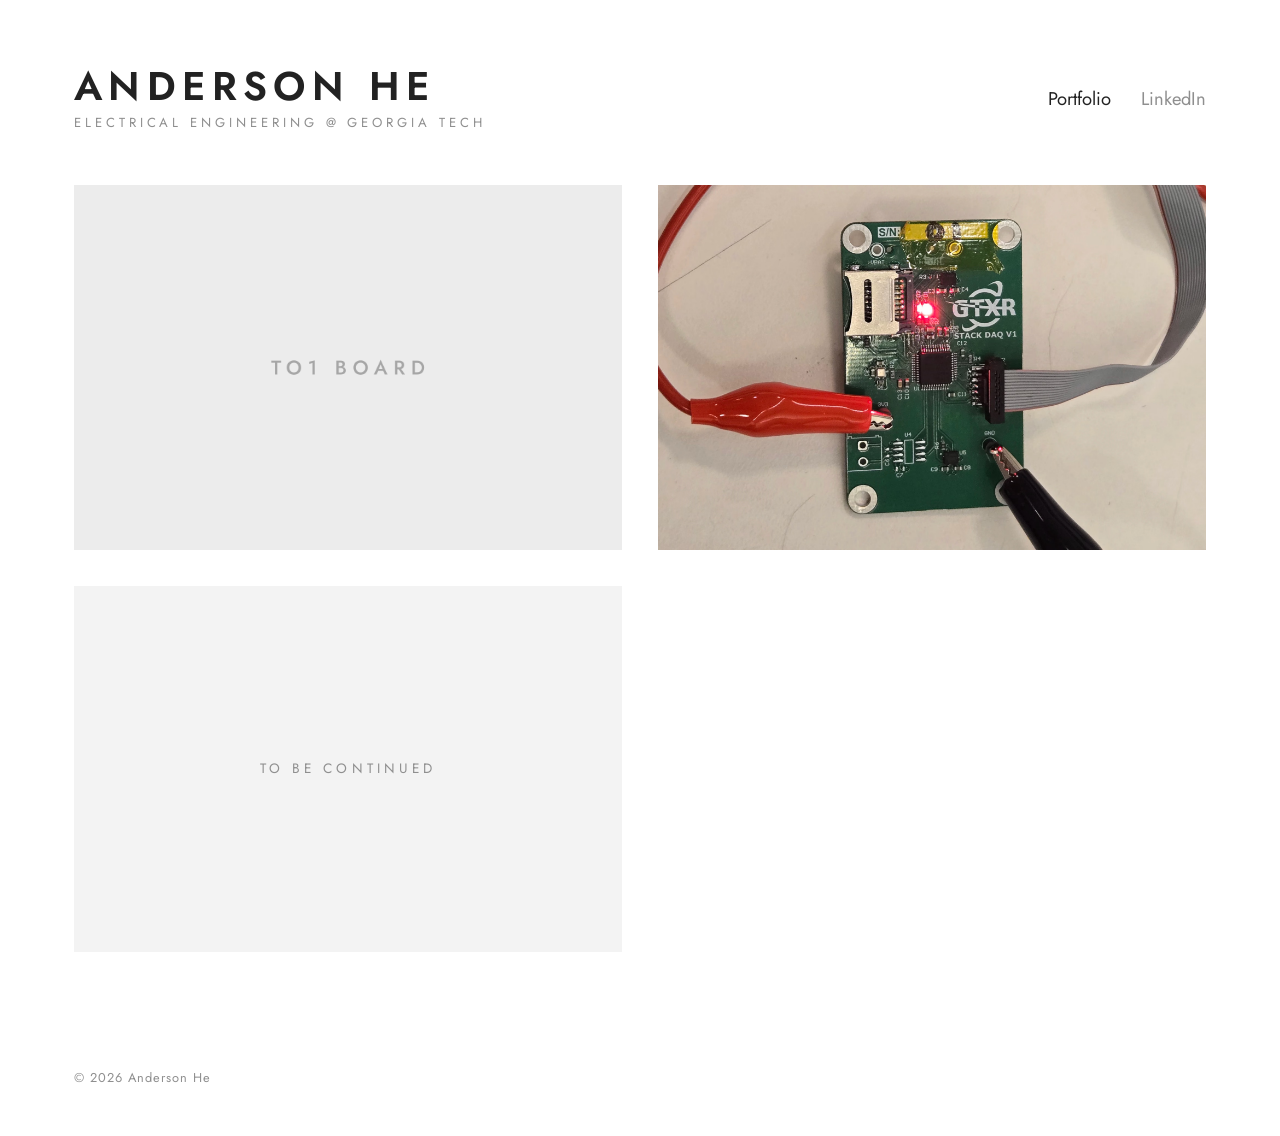
==== index.html @ 87191ffd "Initial commit" ====
<!DOCTYPE html>
<html lang="en">
<head>
  <meta charset="utf-8">
  <meta name="viewport" content="width=device-width, initial-scale=1">
  <title>Anderson He — Portfolio</title>
  <meta name="description" content="Engineering portfolio of Anderson He, Electrical Engineering at Georgia Tech.">
  <link rel="preconnect" href="https://fonts.googleapis.com">
  <link rel="preconnect" href="https://fonts.gstatic.com" crossorigin>
  <link rel="stylesheet" href="https://fonts.googleapis.com/css2?family=Jost:wght@400;500;600&display=swap">
  <link rel="stylesheet" href="style.css">
</head>
<body>
  <div class="page">

    <header class="site-header">
      <a class="site-title" href="index.html">
        <span class="site-name">Anderson He</span>
        <span class="site-subtitle">Electrical Engineering @ Georgia Tech</span>
      </a>
      <nav class="site-nav">
        <a href="index.html" aria-current="page">Portfolio</a>
        <a href="https://www.linkedin.com/in/anderson-he-b4a6a6266" target="_blank" rel="noopener">LinkedIn</a>
      </nav>
    </header>

    <main>
      <!-- To add a project: copy one <li> block below, then change the link, image and title. -->
      <ul class="project-grid">

        <li>
          <a class="card" href="to1.html">
            <img src="images/to1_thumbnail.png" alt="TO1 Board">
            <span class="card-title">TO1 Board</span>
          </a>
        </li>

        <li>
          <a class="card" href="stackdaq.html">
            <img src="images/stackdaq_thumbnail.avif" alt="StackDAQ board">
            <span class="card-title">StackDAQ</span>
          </a>
        </li>

        <li>
          <div class="card-placeholder">To be continued</div>
        </li>

      </ul>
    </main>

    <footer class="site-footer">© 2026 Anderson He</footer>

  </div>
</body>
</html>
---- style.css ----
/* =========================================================
   Anderson He — Portfolio
   One stylesheet shared by every page.
   Colors, font and page width live in :root so they're
   easy to change in one place.
   ========================================================= */

:root {
  --text: #222222;     /* name, titles, body text */
  --muted: #8f8f8f;    /* subtitle, inactive links, small labels */
  --line: #e4e4e4;     /* thin dividers and borders */
  --panel: #f3f3f3;    /* "to be continued" card, 3D viewer background */
  --bg: #ffffff;
  --font: "Jost", "Futura", "Century Gothic", Arial, sans-serif;
  --page-width: 1180px;
}

* { box-sizing: border-box; }

body {
  margin: 0;
  background: var(--bg);
  color: var(--text);
  font-family: var(--font);
  font-weight: 400;
  line-height: 1.6;
  -webkit-font-smoothing: antialiased;
}

a { color: inherit; text-decoration: none; }
img { display: block; max-width: 100%; }

.page {
  max-width: var(--page-width);
  margin: 0 auto;
  padding: 0 24px;
}

/* ---------- Header (same on every page) ---------- */

.site-header {
  display: flex;
  justify-content: space-between;
  align-items: center;
  gap: 24px;
  padding: 64px 0 52px;
}

.site-name {
  display: block;
  font-size: 2.5rem;
  font-weight: 600;
  letter-spacing: 0.16em;
  text-transform: uppercase;
  line-height: 1.1;
}

.site-subtitle {
  display: block;
  margin-top: 4px;
  font-size: 0.82rem;
  font-weight: 400;
  letter-spacing: 0.3em;
  text-transform: uppercase;
  color: var(--muted);
}

.site-nav {
  display: flex;
  gap: 30px;
  font-size: 1.15rem;
}

.site-nav a { color: var(--muted); transition: color 0.2s; }
.site-nav a:hover,
.site-nav a[aria-current="page"] { color: var(--text); }

/* ---------- Home page grid ---------- */

.project-grid {
  display: grid;
  grid-template-columns: repeat(2, 1fr);
  gap: 36px;
  margin: 0;
  padding: 0;
  list-style: none;
}

.card {
  position: relative;
  display: block;
}

.card img {
  width: 100%;
  aspect-ratio: 3 / 2;
  object-fit: cover;
  transition: opacity 0.35s ease;
}

/* Phones/tablets (no hover): small caption under each image */
.card-title {
  display: block;
  margin-top: 10px;
  text-align: center;
  font-size: 0.8rem;
  letter-spacing: 0.2em;
  text-transform: uppercase;
  color: var(--muted);
}

/* Mouse users: image fades out and the title appears on hover */
@media (hover: hover) {
  .card-title {
    position: absolute;
    inset: 0;
    margin: 0;
    display: flex;
    align-items: center;
    justify-content: center;
    padding: 12%;
    font-size: clamp(1.6rem, 3vw, 2.6rem);
    font-weight: 500;
    letter-spacing: 0.04em;
    line-height: 1.45;
    color: var(--text);
    opacity: 0;
    transition: opacity 0.35s ease;
  }
  .card:hover img,
  .card:focus-visible img { opacity: 0; }
  .card:hover .card-title,
  .card:focus-visible .card-title { opacity: 1; }
}

/* "To be continued" card */
.card-placeholder {
  display: flex;
  align-items: center;
  justify-content: center;
  aspect-ratio: 3 / 2;
  background: var(--panel);
  font-size: 0.85rem;
  letter-spacing: 0.3em;
  text-transform: uppercase;
  color: var(--muted);
}

/* ---------- Project pages ---------- */

.project-title {
  margin: 0;
  font-size: 2.2rem;
  font-weight: 500;
  letter-spacing: 0.06em;
  text-transform: uppercase;
  line-height: 1.2;
}

.project-meta {
  margin: 6px 0 28px;
  font-size: 0.82rem;
  letter-spacing: 0.22em;
  text-transform: uppercase;
  color: var(--muted);
}

model-viewer {
  display: block;
  width: 100%;
  height: auto;
  aspect-ratio: 16 / 9;
  max-height: 75vh;
  background: var(--panel);
  --poster-color: transparent;
}

.project-body {
  max-width: 740px;
  margin: 44px 0 0;
  font-size: 1.12rem;
  color: #333333;
}

.project-body p { margin: 0 0 1.2em; }

.section-label {
  margin: 0 0 14px;
  font-size: 0.78rem;
  font-weight: 500;
  letter-spacing: 0.25em;
  text-transform: uppercase;
  color: var(--muted);
}

.skills {
  max-width: 740px;
  margin-top: 28px;
}

.tags {
  display: flex;
  flex-wrap: wrap;
  gap: 10px;
  margin: 0;
  padding: 0;
  list-style: none;
}

.tags li {
  padding: 5px 14px;
  border: 1px solid var(--line);
  font-size: 0.92rem;
  letter-spacing: 0.04em;
}

.other-projects {
  margin-top: 72px;
  padding-top: 28px;
  border-top: 1px solid var(--line);
}

.other-projects ul {
  margin: 0;
  padding: 0;
  list-style: none;
}

.other-projects li + li { margin-top: 6px; }

.other-projects a {
  font-size: 1.35rem;
  font-weight: 500;
  letter-spacing: 0.06em;
  text-transform: uppercase;
  color: var(--muted);
  transition: color 0.2s;
}

.other-projects a:hover { color: var(--text); }

/* ---------- Footer ---------- */

.site-footer {
  margin-top: 88px;
  padding: 28px 0 48px;
  font-size: 0.8rem;
  letter-spacing: 0.08em;
  color: var(--muted);
}

/* ---------- Small screens ---------- */

@media (max-width: 760px) {
  .site-header {
    flex-direction: column;
    align-items: flex-start;
    padding: 36px 0 32px;
  }
  .site-name { font-size: 1.85rem; }
  .site-subtitle { font-size: 0.68rem; letter-spacing: 0.22em; }
  .site-nav { font-size: 1.05rem; gap: 24px; }

  .project-grid {
    grid-template-columns: 1fr;
    gap: 28px;
  }

  .project-title { font-size: 1.7rem; }
  model-viewer { aspect-ratio: 4 / 3; }
  .project-body { font-size: 1.04rem; margin-top: 32px; }
  .other-projects { margin-top: 56px; }
}
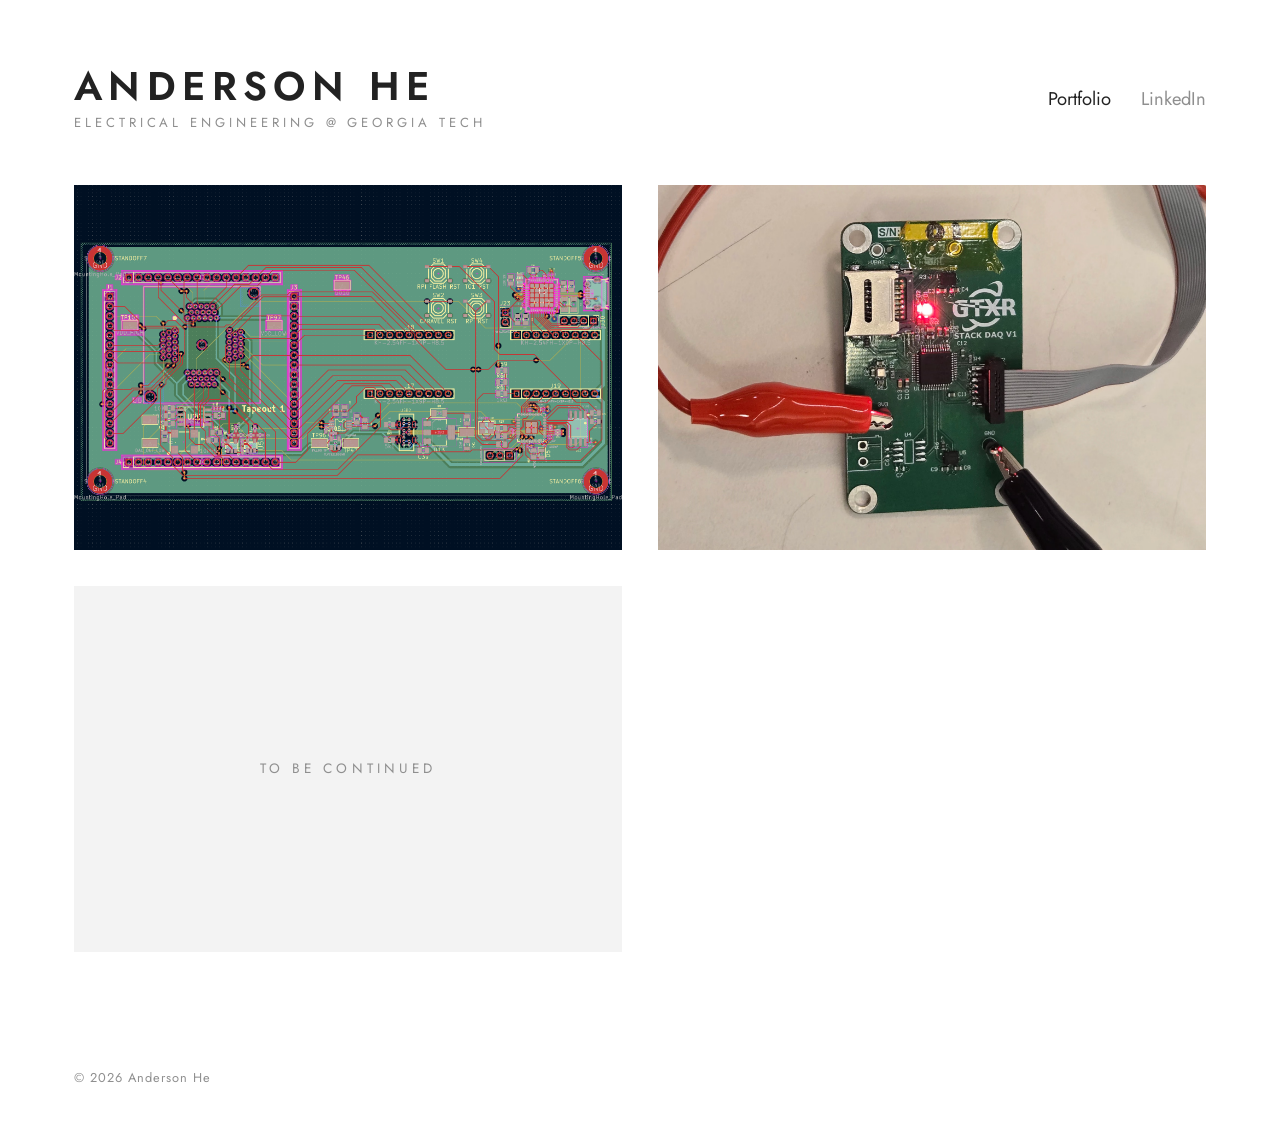
==== commit 4db7fc02: "to1 -> tapeout 1" ====
--- a/index.html
+++ b/index.html
@@ -30,8 +30,8 @@
 
         <li>
           <a class="card" href="to1.html">
-            <img src="images/to1_thumbnail.png" alt="TO1 Board">
-            <span class="card-title">TO1 Board</span>
+            <img src="images/to1_thumbnail.png" alt="Tapeout 1 Board">
+            <span class="card-title">Tapeout 1 Board</span>
           </a>
         </li>
 
